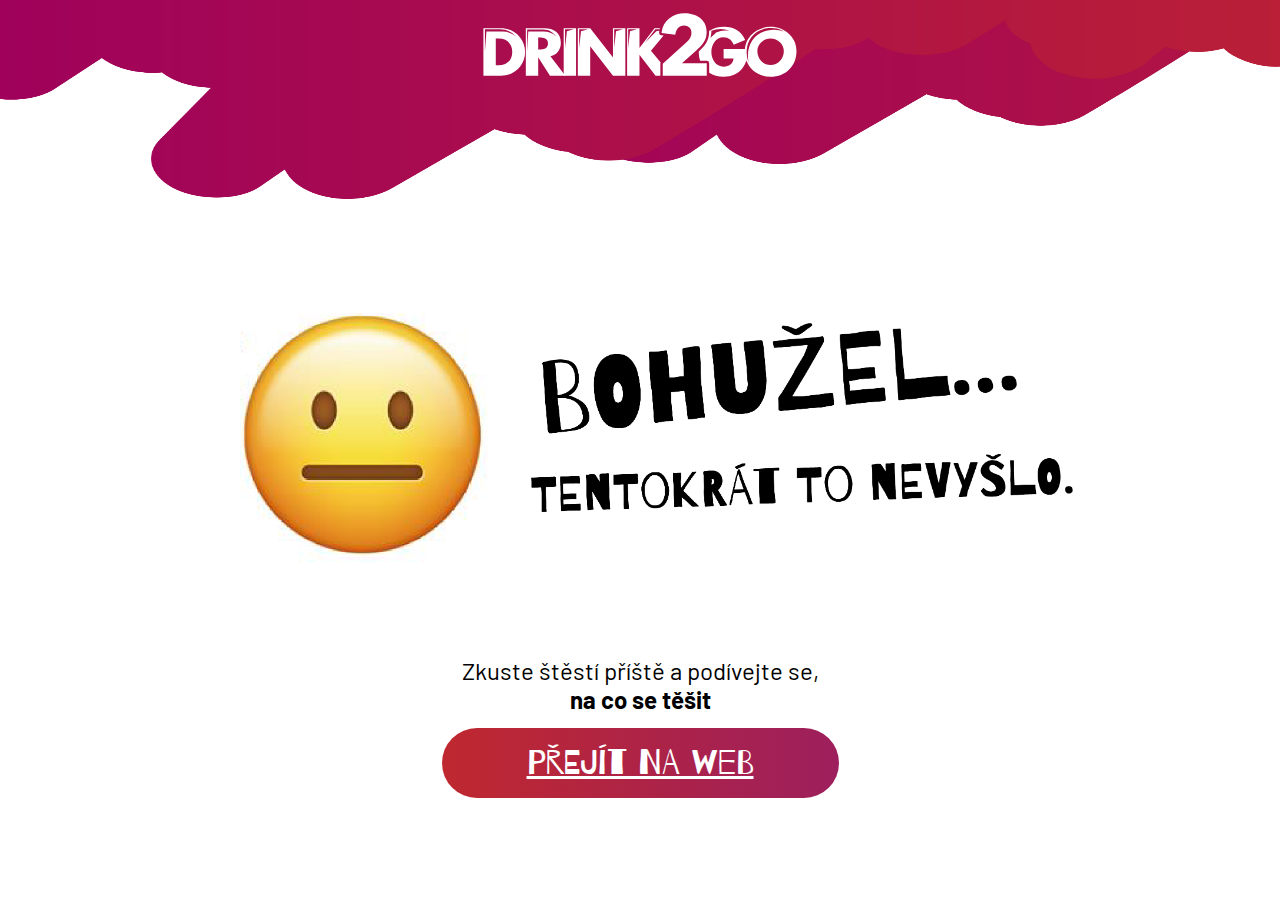
==== lose.html @ 8a9ad68d "Add init files" ====
<html>
<head>
    <meta charset="utf-8">
    <meta name="viewport" content="width=device-width, initial-scale=1.0">
    <meta http-equiv="x-ua-compatible" content="ie=edge">
    <title>Výherní plechovka drink2go</title>
    <link href="/catalog/view/theme/originalwines/stylesheet/bootstrap-opencart-v4.1.1.min.css" rel="stylesheet">
    <link href="./assets/style.css" rel="stylesheet">
    <script src="https://code.jquery.com/jquery-3.3.1.min.js"></script>
    <script type="text/javascript" src="https://stackpath.bootstrapcdn.com/bootstrap/4.1.0/js/bootstrap.min.js"></script>
    <link href="https://fonts.googleapis.com/css?family=Barrio&display=swap" rel="stylesheet">
    <link href="https://fonts.googleapis.com/css?family=Barlow:400,700&display=swap" rel="stylesheet">
</head>

<body>

<header>
    <img class="logo" src="./assets/img/logo.svg" alt="Drink2Go">
    <img src="./assets/img/header-m.png" alt="" class="bg"
         srcset="./assets/img/header-m.png 480w, ./assets/img/header-d.png 800w"
         sizes="(max-width: 720px) 480px, 800px">
</header>
<main>
    <form method="POST" class="drinkform">
        <img src="./assets/img/lose-m.png" alt="" class="status"
             srcset="./assets/img/lose-m.png 480w, ./assets/img/lose-d.png 800w"
             sizes="(max-width: 720px) 480px, 800px">

        <p class="text">Zkuste štěstí příště a podívejte se,</p>
        <p class="text"><b>na co se těšit</b></p>
        <p class="text">&nbsp;</p>

        <a class="btn btn-normal btn-primary" href="https://www.drink2go.cz">Přejít na web</a>
        <p class="text">&nbsp;</p>
    </form>
</main>

<footer>
</footer>



</body>
</html>
---- assets/style.css ----
html,
body {
    padding: 0;
    margin: 0;
}

* {
    font-family: 'Barrio';
}

img {
    max-width: 100%;
}

.text-center {
    text-align: center;
}

.img-center {
    margin: 0 auto;
    display: block;
}

.d-flex {
    display: flex;
}

.justify-content-center {
    justify-content: center;
}

.mt-3 {
    margin-top: 1rem;
}

header {
    height: 25vh;
    position: relative;
}

main {
    height: 60vh;
}

footer {
    height: 15vh;
}

header .bg {
    position: absolute;
    width: 100%;
    height: 100%;
    top: 0;
    right: 0;
    bottom: 0;
    left: 0;
}

header .logo {
    position: absolute;
    top: 20%;
    left: 50%;
    margin-right: -50%;
    transform: translate(-50%, -50%);
    z-index: 1;
    max-height: 15vh;
}

main {
    display: flex;
    flex-direction: column;
    max-width: 992px;
    margin: 0 auto;
    text-align: center;
}

main form {
    margin: 0 auto;
}

.text:not(h1), .text:not(h1) * {
    font-family: 'Barlow';
    font-size: 1.5rem;
    margin: 0;
}

h1.text {
    font-size: 3rem;
    font-family: 'Barlow';
}

.title {
    font-size: 2.8rem;
    position: relative;
}

.title--bg {
    padding: 100px 200px;
}

.title--bg:after {
    position: absolute;
    content: '';
    background: url(./img/inputBg.png) center center no-repeat;
    background-size: contain;
    display: block;
    width: 100%;
    height: 100%;
    z-index: -1;
    top: 50%;
    left: 50%;
    margin-right: -50%;
    transform: translate(-50%, -50%)
}

.drinkform input:not([type="checkbox"]) {
    width: 100%;
    height: 100%;
    padding: 13px;
    border: none;
    border-radius: 3rem;
    font-size: 1.6rem;
}

.drinkform .btn {
    background: linear-gradient(90deg, rgba(191,40,47,1) 0%, rgba(157,31,93,1) 100%);
    padding: 15px 85px;
    border: none;
    border-radius: 3rem;
    color: #fff;
    font-size: 2.2rem;
    text-transform: uppercase;
    position: relative;
    top: -70px;
    transition: all 0.3s ease-in-out;
    cursor: pointer;
    margin-bottom: 2rem;
}

.status,
.alert {
    animation: popout 1s ease;
    -webkit-animation: popout 1s ease;
}
@keyframes popout {
    from{transform:scale(0)}
    80%{transform:scale(1.2)}
    to{transform:scale(1)}
}
@-webkit-keyframes popout {
    from{-webkit-transform:scale(0)}
    80%{-webkit-transform:scale(1.2)}
    to{-webkit-transform:scale(1)}
}

.drinkform .btn:hover,
.drinkform .btn:focus {
    transform: rotate(-3deg);
}

.drinkform .inputWrap {
    display: block;
    width: 100%;
    height: 100%;
    background: linear-gradient(90deg, rgba(191,40,47,1) 0%, rgba(157,31,93,1) 100%);
    position: relative;
    top: -90px;
    max-width: 370px;
    padding: 6px;
    border: none;
    border-radius: 3rem;
    text-align: center;
    margin: 0 auto;
}

.chance {
    width: 300px;
    margin: 0 auto;
    display: block;
}

.alert {
    padding: 10px;
    font-size: 1.5em;
    background: #fafafa;
    border-radius: 3rem;
    position: relative;
    bottom: -20px;
}

.alert-danger {
    background-color: #b71c3c;
    color: #fff;
}

.group .inputWrap,
.group .btn,
.btn-normal {
    top: initial !important;
    bottom: initial !important;
}

.group--check {
    font-size: 1.5rem;
}

.ipr-3 {
    display: flex;
    flex-wrap: wrap;
    justify-content: center;
    align-items: center;
    margin: 2rem auto;
}

.ipr-3 .wrap:first-of-type {
    flex: 4 0 0;
}

.ipr-3 .wrap:nth-child(2) {
    flex: 1 0 0 !important;
}

.ipr-3 .wrap:last-of-type {
    flex: 4 0 0;
}

.label {
    font-size: 1.6rem;
    margin-bottom: 0.5rem;
    display: block;
}


.custom-checkbox {
    display: block;
    position: relative;
    padding-left: 35px;
    margin-bottom: 12px;
    cursor: pointer;
    font-size: 22px;
    -webkit-user-select: none;
    -moz-user-select: none;
    -ms-user-select: none;
    user-select: none;
}

/* Hide the browser's default checkbox */
.custom-checkbox input {
    position: absolute;
    opacity: 0;
    cursor: pointer;
    height: 0;
    width: 0;
}

/* Create a custom checkbox */
.checkmark {
    position: absolute;
    top: 0;
    left: 0;
    height: 25px;
    width: 25px;
    background-color: #eee;
}

/* On mouse-over, add a grey background color */
.custom-checkbox:hover input ~ .checkmark {
    background-color: #ccc;
}

/* When the checkbox is checked, add a blue background */
.custom-checkbox input:checked ~ .checkmark {
    background-color: #b71c3c;
}

/* Create the checkmark/indicator (hidden when not checked) */
.checkmark:after {
    content: "";
    position: absolute;
    display: none;
}

/* Show the checkmark when checked */
.custom-checkbox input:checked ~ .checkmark:after {
    display: block;
}

/* Style the checkmark/indicator */
.custom-checkbox .checkmark:after {
    left: 9px;
    top: 5px;
    width: 5px;
    height: 10px;
    border: solid white;
    border-width: 0 3px 3px 0;
    -webkit-transform: rotate(45deg);
    -ms-transform: rotate(45deg);
    transform: rotate(45deg);
}

@media (max-width: 720px) {
    header .logo {
        max-height: 10vh;
    }

    .title--bg {
        padding: 30px 25%;
    }

    .title {
        font-size: 1.4rem;
    }

    .drinkform .inputWrap {
        max-width: 80%;
        top: -30px;
    }

    .drinkform .btn {
        font-size: 1.7rem;
        padding: 15px 57px;
        top: -20px;
    }

    .alert {
        font-size: 1rem;
        bottom: 0;
    }

    .ipr-3 {
        flex-direction: column;
    }

    .group .inputWrap,
    .group .btn,
    .btn-normal {
        top: initial;
        bottom: initial;
    }

    .group .btn {
        margin-bottom: 2rem;
    }

    .wrap {
        margin-bottom: 1rem;
    }

    .group--check {
        font-size: 1rem;
        max-width: 70%;
        margin: 0 auto;
    }

    h1.text {
        font-size: 2rem;
    }
}
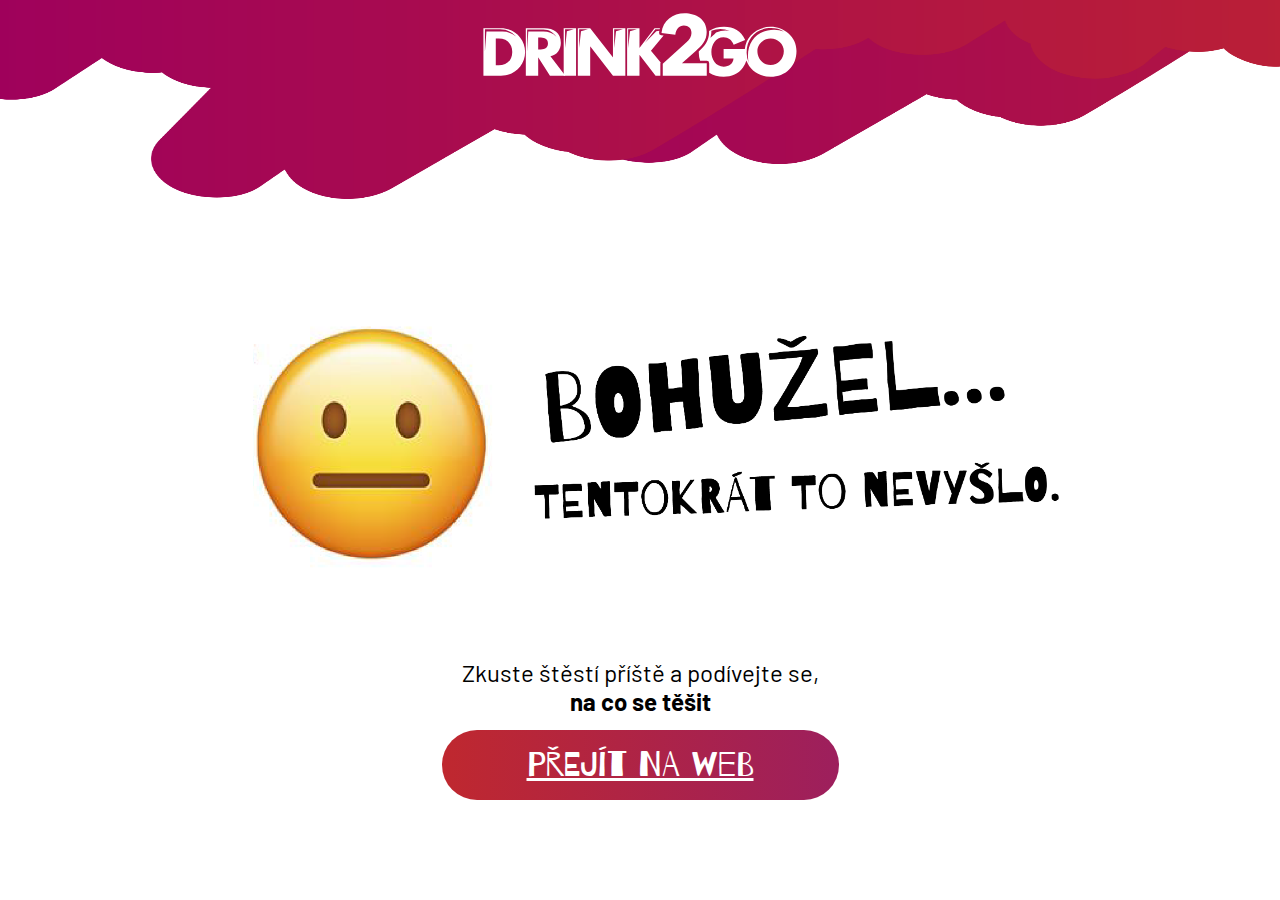
==== commit d6f9420a: "Fix safari" ====
--- a/lose.html
+++ b/lose.html
@@ -21,7 +21,7 @@
          sizes="(max-width: 720px) 480px, 800px">
 </header>
 <main>
-    <form method="POST" class="drinkform">
+    <form method="POST" class="drinkform p-3">
         <img src="./assets/img/lose-m.png" alt="" class="status"
              srcset="./assets/img/lose-m.png 480w, ./assets/img/lose-d.png 800w"
              sizes="(max-width: 720px) 480px, 800px">
--- a/assets/style.css
+++ b/assets/style.css
@@ -115,7 +115,7 @@
 
 .drinkform input:not([type="checkbox"]) {
     width: 100%;
-    height: 100%;
+    height: 40px;
     padding: 13px;
     border: none;
     border-radius: 3rem;
@@ -161,7 +161,7 @@
 .drinkform .inputWrap {
     display: block;
     width: 100%;
-    height: 100%;
+    height: 40px;
     background: linear-gradient(90deg, rgba(191,40,47,1) 0%, rgba(157,31,93,1) 100%);
     position: relative;
     top: -90px;
@@ -222,6 +222,10 @@
 
 .ipr-3 .wrap:last-of-type {
     flex: 4 0 0;
+}
+
+.p-3 {
+    padding: 1rem;
 }
 
 .label {
@@ -355,4 +359,8 @@
     h1.text {
         font-size: 2rem;
     }
+
+    .p-3 {
+        padding: 0.25rem;
+    }
 }